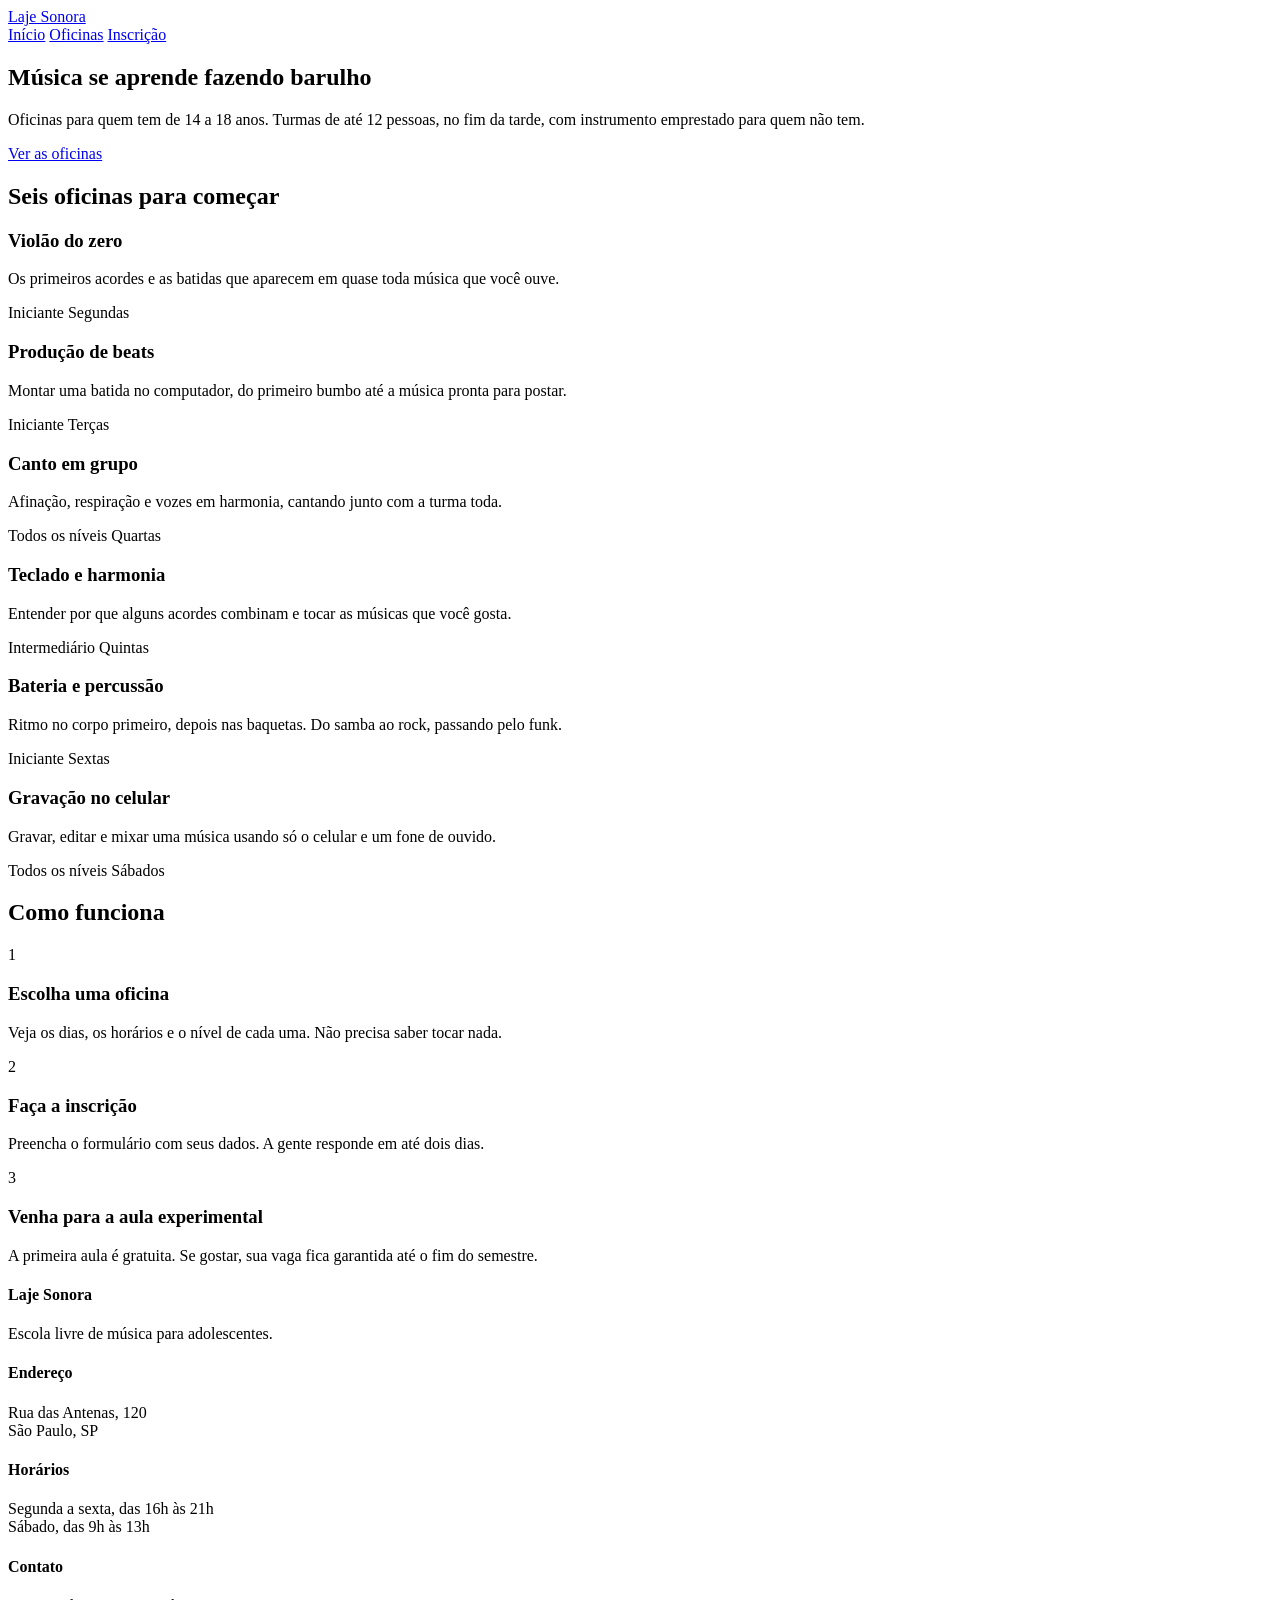
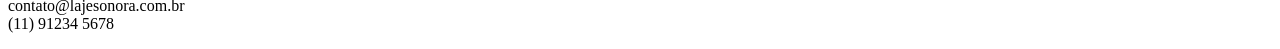
==== index.html @ 9708cfb0 "Initial commit" ====
<!DOCTYPE html>
<html lang="pt-BR">
<head>
    <meta charset="UTF-8">
    <meta name="viewport" content="width=device-width, initial-scale=1.0">
    <title>Laje Sonora | Início</title>
    <link rel="preconnect" href="https://fonts.googleapis.com">
<link rel="preconnect" href="https://fonts.gstatic.com" crossorigin>
<link href="https://fonts.googleapis.com/css2?family=Archivo:ital,wght@0,100..900;1,100..900&family=Big+Shoulders:opsz,wght@10..72,100..900&display=swap" rel="stylesheet">
<link rel="preconnect" href="https://fonts.googleapis.com">
<link rel="preconnect" href="https://fonts.gstatic.com" crossorigin>
<link href="https://fonts.googleapis.com/css2?family=Archivo:ital,wght@0,100..900;1,100..900&display=swap" rel="stylesheet">

</head>

<body>

    <header class="conteudo topo">

        <a class="logo" href="index.html">Laje Sonora</a>

        <nav class="menu">
       <a class="atual" href="index.html">Início</a>
            <a href="oficinas.html">Oficinas</a>
            <a href="inscricao.html">Inscrição</a>
        </nav>

    </header>

    <main>

        <section class="conteudo cartazes">

            <div class="cartaz cartaz-principal">
                <h1>Música se aprende fazendo barulho</h1>
            </div>

            <div class="cartaz cartaz-lateral">
                <p>Oficinas para quem tem de 14 a 18 anos. Turmas de até 12 pessoas, no fim da tarde, com instrumento emprestado para quem não tem.</p>
                <a class="botao" href="oficinas.html">Ver as oficinas</a>
            </div>

        </section>

        <section class="conteudo secao">

            <h2 class="titulo-secao">Seis oficinas para começar</h2>

            <div class="cards">

                <article class="card">
                    <div class="foto foto-azul"></div>

                    <div class="card-texto">
                        <h3>Violão do zero</h3>
                        <p>Os primeiros acordes e as batidas que aparecem em quase toda música que você ouve.</p>

                        <div class="card-info">
                            <span>Iniciante</span>
               <span>Segundas</span>
                        </div>
                    </div>
                </article>

                <article class="card">
                    <div class="foto foto-amarela"></div>

                    <div class="card-texto">
                        <h3>Produção de beats</h3>
             <p>Montar uma batida no computador, do primeiro bumbo até a música pronta para postar.</p>

                        <div class="card-info">
                            <span>Iniciante</span>
                    <span>Terças</span>
        </div>
                    </div>
                </article>

                <article class="card">
                    <div class="foto foto-tinta"></div>

                    <div class="card-texto">
                        <h3>Canto em grupo</h3>
                        <p>Afinação, respiração e vozes em harmonia, cantando junto com a turma toda.</p>

             <div class="card-info">
                            <span>Todos os níveis</span>
                            <span>Quartas</span>
                        </div>
               </div>
                </article>

                <article class="card">
                    <div class="foto"></div>

                    <div class="card-texto">
                        <h3>Teclado e harmonia</h3>
                        <p>Entender por que alguns acordes combinam e tocar as músicas que você gosta.</p>

           <div class="card-info">
                            <span>Intermediário</span>
                            <span>Quintas</span>
                        </div>
                    </div>
                </article>

                <article class="card">
                    <div class="foto foto-azul"></div>

                    <div class="card-texto">
                        <h3>Bateria e percussão</h3>
                        <p>Ritmo no corpo primeiro, depois nas baquetas. Do samba ao rock, passando pelo funk.</p>

                        <div class="card-info">
                            <span>Iniciante</span>
                            <span>Sextas</span>
                        </div>
                    </div>
                </article>

                <article class="card">
                    <div class="foto foto-amarela"></div>

                    <div class="card-texto">
             <h3>Gravação no celular</h3>
                        <p>Gravar, editar e mixar uma música usando só o celular e um fone de ouvido.</p>
               <div class="card-info">
                            <span>Todos os níveis</span>
                            <span>Sábados</span>
                        </div>
    </div>
                </article>

            </div>

        </section>

        <section class="conteudo secao">

            <h2 class="titulo-secao">Como funciona</h2>

            <div class="passos">

                <div class="passo">
                    <p class="passo-numero">1</p>
                    <h3>Escolha uma oficina</h3>
                    <p>Veja os dias, os horários e o nível de cada uma. Não precisa saber tocar nada.</p>
                </div>

                <div class="passo">
                    <p class="passo-numero">2</p>
      <h3>Faça a inscrição</h3>
                    <p>Preencha o formulário com seus dados. A gente responde em até dois dias.</p>
                </div>

                <div class="passo">
                    <p class="passo-numero">3</p>
                    <h3>Venha para a aula experimental</h3>
                    <p>A primeira aula é gratuita. Se gostar, sua vaga fica garantida até o fim do semestre.</p>
                </div>

            </div>

        </section>

    </main>

    <footer class="rodape">

        <div class="conteudo rodape-colunas">

            <div class="rodape-coluna">
                <h4>Laje Sonora</h4>
                <p>Escola livre de música para adolescentes.</p>
            </div>

            <div class="rodape-coluna">
                <h4>Endereço</h4>
                <p>Rua das Antenas, 120<br>São Paulo, SP</p>
            </div>

            <div class="rodape-coluna">
                <h4>Horários</h4>
                <p>Segunda a sexta, das 16h às 21h<br>Sábado, das 9h às 13h</p>
            </div>

            <div class="rodape-coluna">
                <h4>Contato</h4>
                <p>contato@lajesonora.com.br<br>(11) 91234 5678</p>
            </div>

        </div>

    </footer>

</body>
</html>
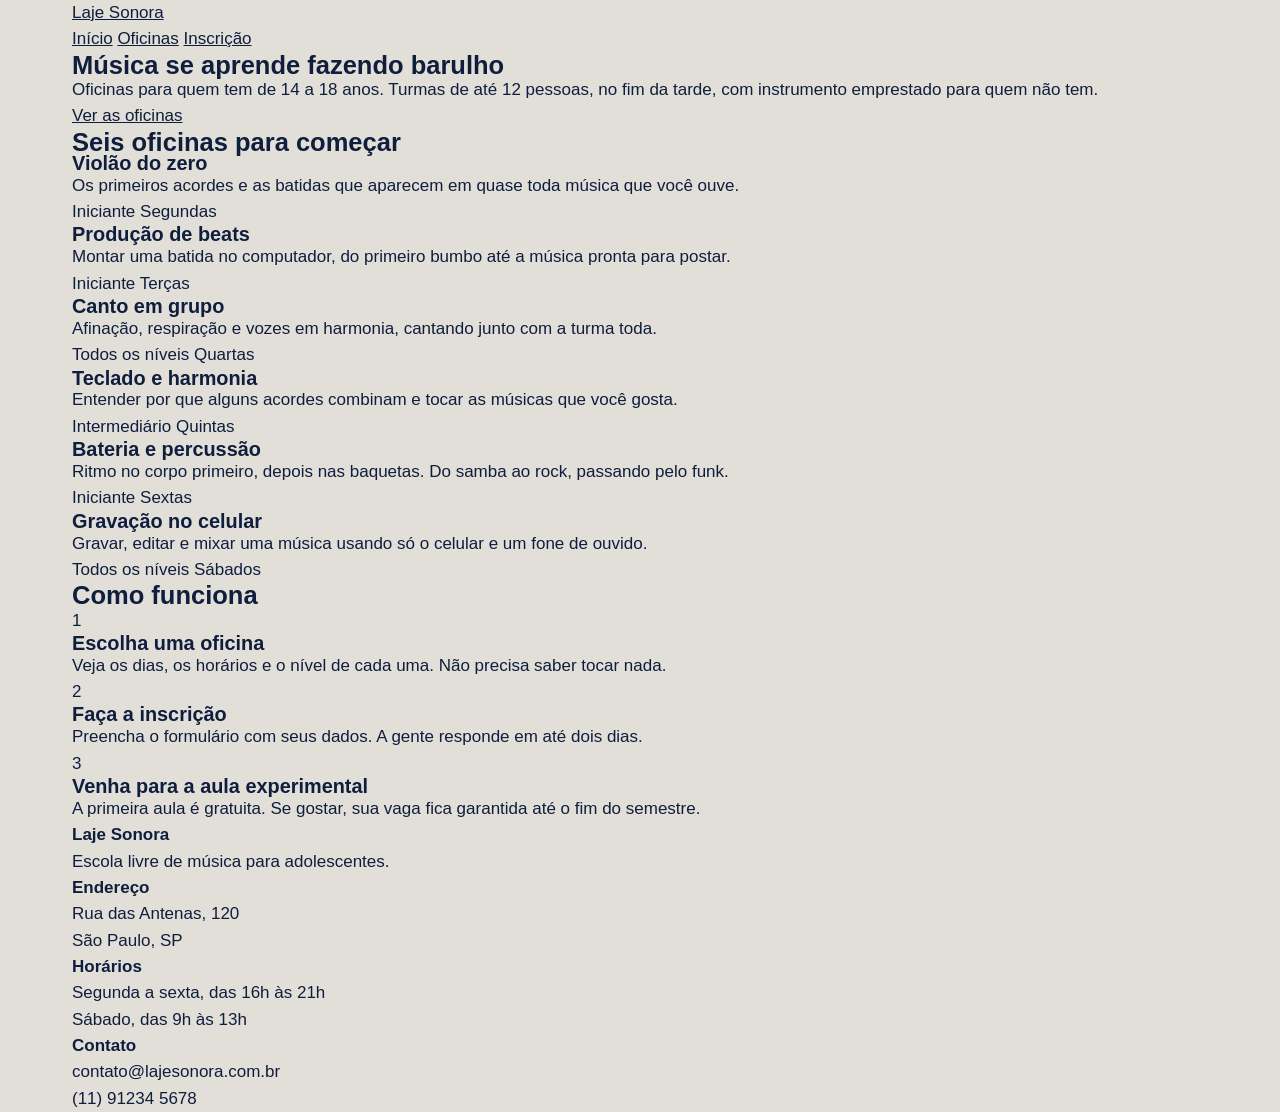
==== commit 47c522f4: "CSS geral: reset, variáveis e fontes" ====
--- a/index.html
+++ b/index.html
@@ -4,13 +4,14 @@
     <meta charset="UTF-8">
     <meta name="viewport" content="width=device-width, initial-scale=1.0">
     <title>Laje Sonora | Início</title>
+    
     <link rel="preconnect" href="https://fonts.googleapis.com">
 <link rel="preconnect" href="https://fonts.gstatic.com" crossorigin>
 <link href="https://fonts.googleapis.com/css2?family=Archivo:ital,wght@0,100..900;1,100..900&family=Big+Shoulders:opsz,wght@10..72,100..900&display=swap" rel="stylesheet">
 <link rel="preconnect" href="https://fonts.googleapis.com">
 <link rel="preconnect" href="https://fonts.gstatic.com" crossorigin>
 <link href="https://fonts.googleapis.com/css2?family=Archivo:ital,wght@0,100..900;1,100..900&display=swap" rel="stylesheet">
-
+<link rel="stylesheet" href="index.css">
 </head>
 
 <body>
--- a/index.css
+++ b/index.css
@@ -0,0 +1,41 @@
+* {
+    margin: 0;
+    padding: 0;
+    box-sizing: border-box;
+}
+
+:root {
+    --concreto: #E2DFD8;
+    --concreto-escuro: #CBC7BE;
+    --tinta: #0F1E3D;
+    --caixa-dagua: #1F5FBF;
+    --fita: #F3C623;
+    --branco: #FFFFFF;
+
+    --fonte-cartaz: "Big Shoulders", "Arial Narrow", sans-serif;
+    --fonte-texto: "Archivo", Arial, sans-serif;
+}
+
+body {
+    background-color: var(--concreto);
+    color: var(--tinta);
+    font-family: var(--fonte-texto);
+    font-size: 17px;
+    line-height: 1.55;
+}
+
+a {
+    color: inherit;
+}
+
+h1, h2, h3 {
+    font-family: var(--fonte-cartaz);
+    font-weight: 900;
+    line-height: 0.95;
+}
+
+.conteudo {
+    max-width: 1200px;
+    margin-inline: auto;
+    padding-inline: 32px;
+}
